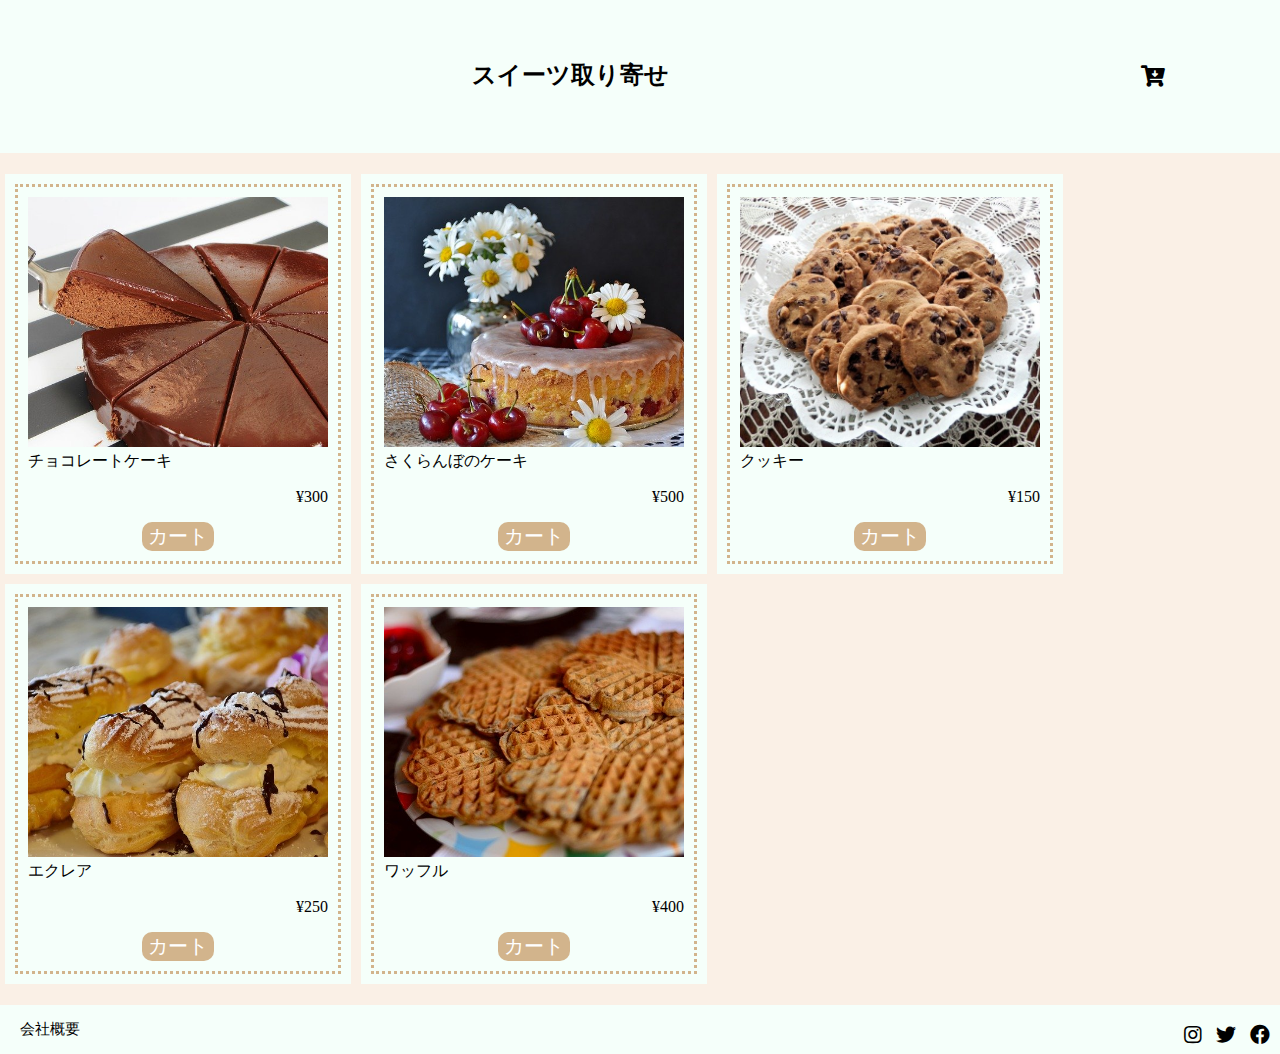
==== index.html @ b55e8d3f "first commit" ====
<!DOCTYPE html>
<html lang="ja">
<head>
  <meta charset="UTF-8">
  <meta name="viewport" content="width=device-width, initial-scale=1.0">
  <link rel="stylesheet" href="style.css">
  <link href="https://use.fontawesome.com/releases/v5.10.2/css/all.css" rel="stylesheet">
  <title>(self)ECsite</title>
</head>
<body>
  <header>
    <div class="title">
      <h2>スイーツ取り寄せ</h2>
      <div id="count" class="hidden"></div>
      <a href="confirm.html"><i class="fas fa-cart-arrow-down fa-lg cart"></i></a>
    </div>
  </header>
  <div class="container">
    <div class="made">
      <ul>
        <li class="sweet">
          <img src="cakes.jpg"></img>
          <div class="item_text_area">
            <div class="item_title"><span>チョコレートケーキ</span></div>
            <div class="item_price"><p>300</p></div>
            <div class="item_btnarea">
              <button class="item_cart_btn" data-name="チョコレートケーキ" data-price="300">カート</button>
            </div> 
          </div>         
        </li>
        <li class="sweet">
          <img src="cherry.jpg"></img>
          <div class="item_text_area">
            <div class="item_title"><span>さくらんぼのケーキ</span></div>
            <div class="item_price"><p>500</p></div>
            <div class="item_btnarea">
              <button class="item_cart_btn" data-name="さくらんぼのケーキ" data-price="500">カート</button>
            </div> 
          </div>         
        </li>
        <li class="sweet">
          <img src="chocochip.jpg"></img>
          <div class="item_text_area">
            <div class="item_title"><span>クッキー</span></div>
            <div class="item_price"><p>150</p></div>
            <div class="item_btnarea">
              <button class="item_cart_btn" data-name="クッキー" data-price="150">カート</button>
            </div> 
          </div>         
        </li>
        <li class="sweet">
          <img src="eclairs.jpg"></img>
          <div class="item_text_area">
            <div class="item_title"><span>エクレア</span></div>
            <div class="item_price"><p>250</p></div>
            <div class="item_btnarea">
              <button class="item_cart_btn" data-name="エクレア" data-price="250">カート</button>
            </div> 
          </div>         
        </li>
        <li class="sweet">
          <img src="waffles.jpg"></img>
          <div class="item_text_area">
            <div class="item_title"><span>ワッフル</span></div>
            <div class="item_price"><p>400</p></div>
            <div class="item_btnarea">
              <button class="item_cart_btn" data-name="ワッフル" data-price="400">カート</button>
            </div> 
          </div>         
        </li>
      </ul>
    </div>
  </div>
  <footer>
    <a href="#" class="company"><p>会社概要</p></a>
    <div class="icons">
      <a href="#"><i class="fab fa-instagram icon"></i></a>      
      <a href="#"><i class="fab fa-twitter icon"></i></a>      
      <a href="#"><i class="fab fa-facebook icon"></i></a>      
    </div>
  </footer>
  <script src="app.js"></script>
</body>
</html>
---- style.css ----
.title{
  width: 100%;
  line-height: 150px;
  display: table;
  background-color: #F5FFFA;

}

.title h2{
  display: table-cell;
  text-align: center;
}

#count{
  color: black;
}

.cart{
  display: table-cell;
  text-align: right;
  color: black;
} 

body{
  margin: 0;
  background-color: #FAF0E6;

}

.container{
  width: 100%;
}


ul{
  display: flex;
  flex-wrap: wrap;
  list-style: none;
  padding: 0px;
}

li{
  margin: 15px 15px;
  background-color: #F5FFFA;
  border: dotted 3px #D2B48C;
  box-shadow: 0 0 0 10px #F5FFFA;
  padding: 10px;
}

img{
  width: 300px;
  height: 250px;
  object-fit: cover;
}

.item_price p::before{
  content: "\0a5";
}

.item_price{
  text-align: right;
}

.item_btnarea{
  text-align: center;
}

.item_cart_btn{
  border: none;
  background-color: #D2B48C;
  color: white;
  border-radius: 10px;
  font-size: 20px;
  outline: 0;
}

.item_cart_btn:hover{
  background-color: #FFFF99;
  color: black;
}



footer{
  background-color: #F5FFFA;
  display: flex;

}

footer a{
  color: black;
}

.company{
  text-decoration: none;
  margin: 0 20px;
  font-size: 15px;
}

.icons{
  margin: 0 0 0 auto;
}

.icon{
  padding-top: 20px;
  margin-right: 10px;
  font-size: 20px;
}
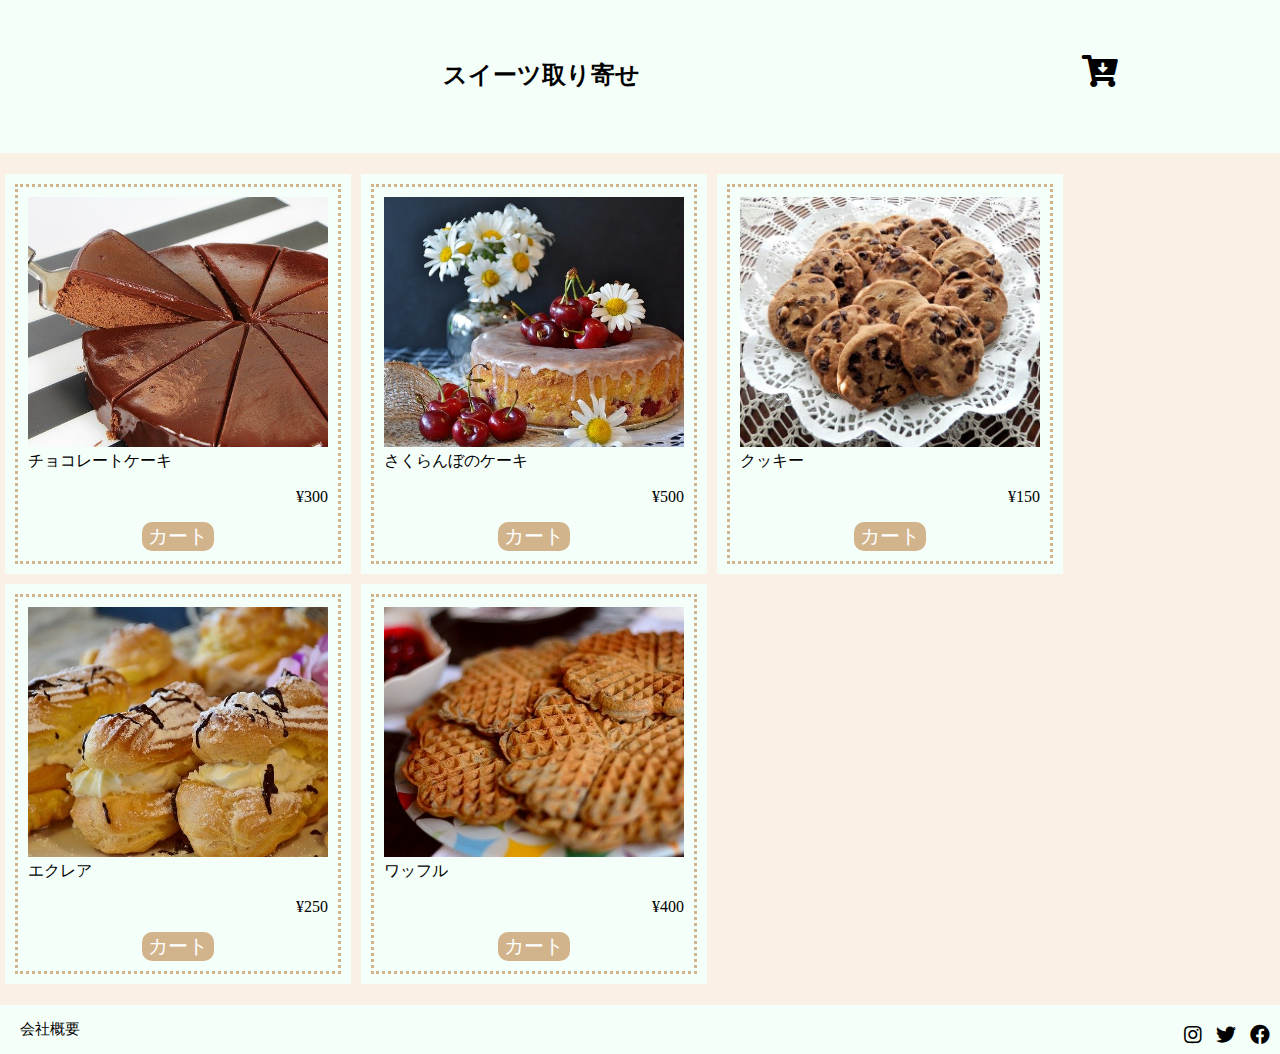
==== commit 45f8602b: "Update index.html" ====
--- a/index.html
+++ b/index.html
@@ -11,8 +11,10 @@
   <header>
     <div class="title">
       <h2>スイーツ取り寄せ</h2>
-      <div id="count" class="hidden"></div>
-      <a href="confirm.html"><i class="fas fa-cart-arrow-down fa-lg cart"></i></a>
+       <div class="cart_cnt>
+        <div id="count" class="hidden"></div>
+        <a href="confirm.html"><i class="fas fa-cart-arrow-down fa-2x cart"></i></a>
+       </div>                                                         
     </div>
   </header>
   <div class="container">
@@ -81,4 +83,4 @@
   </footer>
   <script src="app.js"></script>
 </body>
-</html>+</html>
